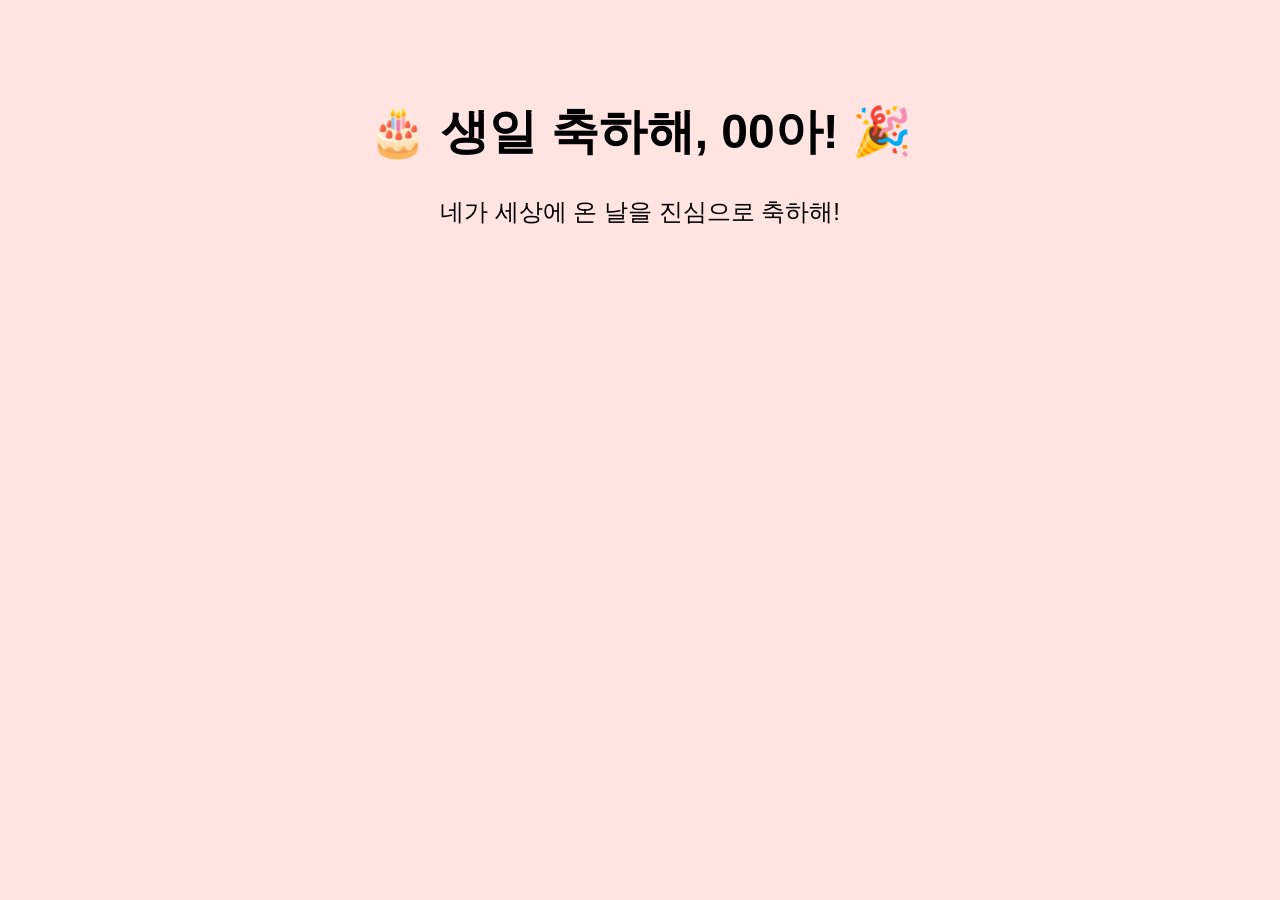
==== index.html @ ecf3f9cd "index file 인덱스파일 추가" ====
<!DOCTYPE html>
<html lang="ko">
<head>
  <meta charset="UTF-8">
  <title>생일 축하해!</title>
  <style>
    body { background: #ffe4e1; text-align: center; font-family: sans-serif; }
    h1 { font-size: 3em; margin-top: 100px; }
    p { font-size: 1.5em; }
  </style>
</head>
<body>
  <h1>🎂 생일 축하해, 00아! 🎉</h1>
  <p>네가 세상에 온 날을 진심으로 축하해!</p>
</body>
</html>
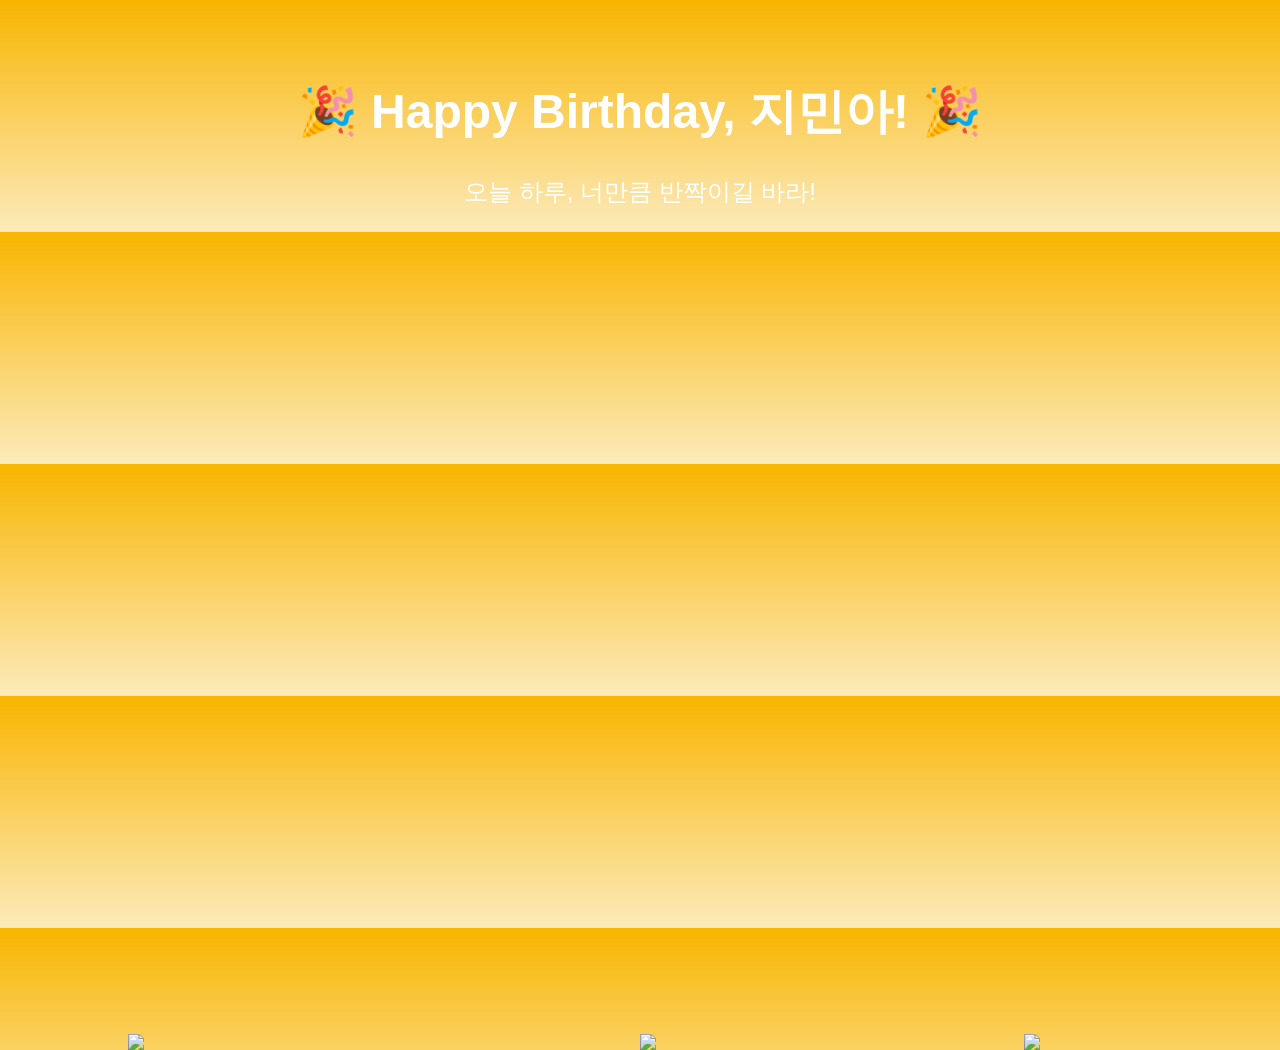
==== commit f0951f63: "첫 커밋 - 생일축하 페이지" ====
--- a/index.html
+++ b/index.html
@@ -1,16 +1,53 @@
-<!DOCTYPE html>
-<html lang="ko">
-<head>
-  <meta charset="UTF-8">
-  <title>생일 축하해!</title>
-  <style>
-    body { background: #ffe4e1; text-align: center; font-family: sans-serif; }
-    h1 { font-size: 3em; margin-top: 100px; }
-    p { font-size: 1.5em; }
-  </style>
-</head>
-<body>
-  <h1>🎂 생일 축하해, 00아! 🎉</h1>
-  <p>네가 세상에 온 날을 진심으로 축하해!</p>
-</body>
-</html>
+<!DOCTYPE html>
+<html lang="ko">
+<head>
+  <meta charset="UTF-8">
+  <title>지민아 생일 축하해!</title>
+  <style>
+    body {
+      margin: 0;
+      background: linear-gradient(to top, #fceabb, #f8b500);
+      font-family: 'Segoe UI', sans-serif;
+      color: #fff;
+      text-align: center;
+      overflow: hidden;
+    }
+    h1 {
+      margin-top: 80px;
+      font-size: 3em;
+      animation: pop 0.5s ease-in-out infinite alternate;
+    }
+    @keyframes pop {
+      from { transform: scale(1); }
+      to { transform: scale(1.05); }
+    }
+    #message {
+      font-size: 1.5em;
+      margin-top: 20px;
+    }
+    .balloon {
+      position: absolute;
+      bottom: -150px;
+      animation: floatUp 10s linear infinite;
+    }
+    @keyframes floatUp {
+      0% { transform: translateY(0); }
+      100% { transform: translateY(-120vh); }
+    }
+  </style>
+</head>
+<body>
+  <h1>🎉 Happy Birthday, 지민아! 🎉</h1>
+  <p id="message">오늘 하루, 너만큼 반짝이길 바라!</p>
+
+  <!-- 풍선 3개 -->
+  <img class="balloon" src="https://i.ibb.co/NjJFscm/balloon1.png" style="left:10%;">
+  <img class="balloon" src="https://i.ibb.co/KDLZ2r9/balloon2.png" style="left:50%;">
+  <img class="balloon" src="https://i.ibb.co/tM8gFZm/balloon3.png" style="left:80%;">
+
+  <!-- 음악 자동 재생 -->
+  <audio autoplay loop>
+    <source src="https://www.bensound.com/bensound-music/bensound-birthday.mp3" type="audio/mp3">
+  </audio>
+</body>
+</html>
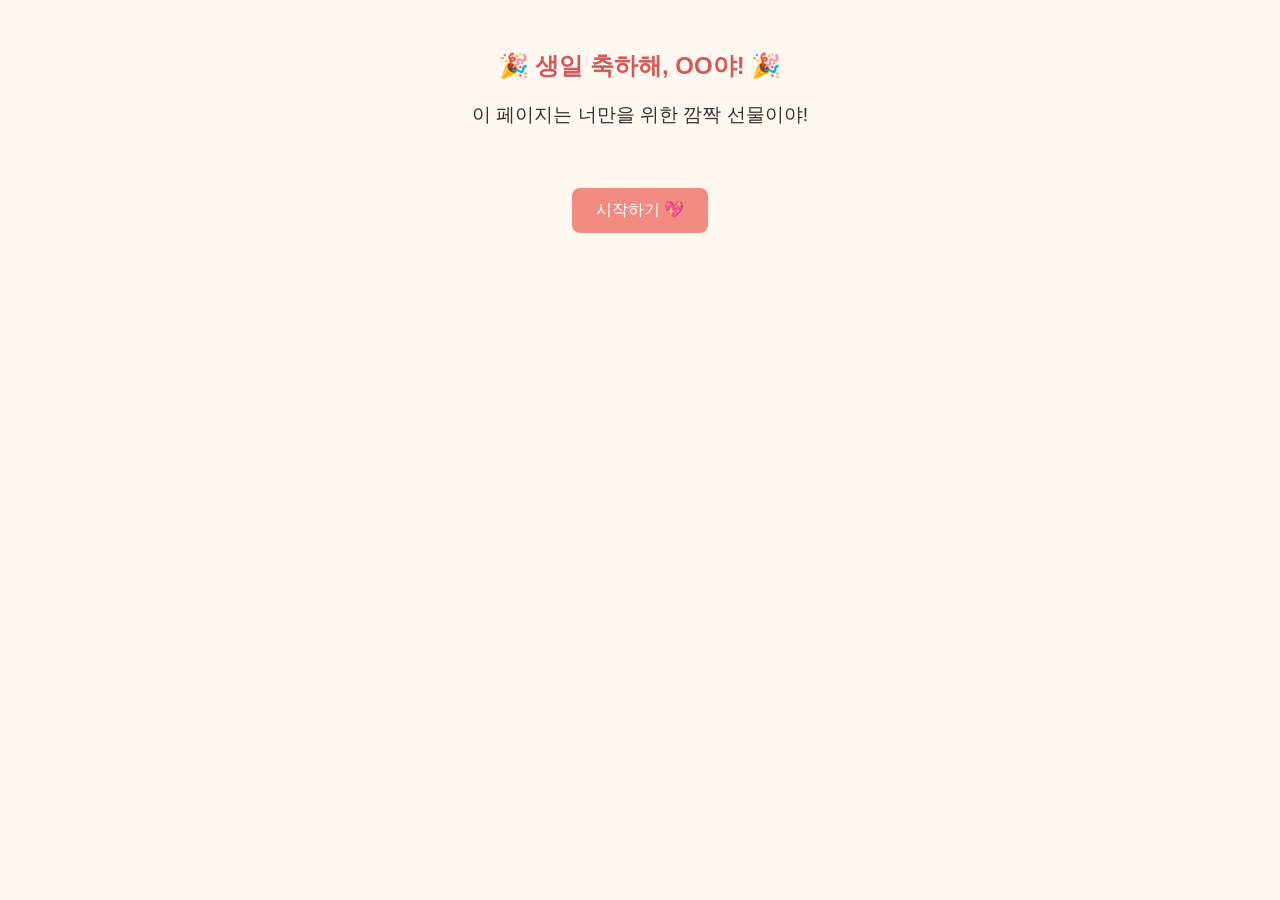
==== commit 9e87db03: "충돌 해결 및 새 페이지 추가" ====
--- a/index.html
+++ b/index.html
@@ -2,52 +2,18 @@
 <html lang="ko">
 <head>
   <meta charset="UTF-8">
-  <title>지민아 생일 축하해!</title>
-  <style>
-    body {
-      margin: 0;
-      background: linear-gradient(to top, #fceabb, #f8b500);
-      font-family: 'Segoe UI', sans-serif;
-      color: #fff;
-      text-align: center;
-      overflow: hidden;
-    }
-    h1 {
-      margin-top: 80px;
-      font-size: 3em;
-      animation: pop 0.5s ease-in-out infinite alternate;
-    }
-    @keyframes pop {
-      from { transform: scale(1); }
-      to { transform: scale(1.05); }
-    }
-    #message {
-      font-size: 1.5em;
-      margin-top: 20px;
-    }
-    .balloon {
-      position: absolute;
-      bottom: -150px;
-      animation: floatUp 10s linear infinite;
-    }
-    @keyframes floatUp {
-      0% { transform: translateY(0); }
-      100% { transform: translateY(-120vh); }
-    }
-  </style>
+  <title>생일 축하해!</title>
+  <link rel="stylesheet" href="style.css">
+  <script src="script.js" defer></script>
 </head>
 <body>
-  <h1>🎉 Happy Birthday, 지민아! 🎉</h1>
-  <p id="message">오늘 하루, 너만큼 반짝이길 바라!</p>
-
-  <!-- 풍선 3개 -->
-  <img class="balloon" src="https://i.ibb.co/NjJFscm/balloon1.png" style="left:10%;">
-  <img class="balloon" src="https://i.ibb.co/KDLZ2r9/balloon2.png" style="left:50%;">
-  <img class="balloon" src="https://i.ibb.co/tM8gFZm/balloon3.png" style="left:80%;">
-
-  <!-- 음악 자동 재생 -->
-  <audio autoplay loop>
-    <source src="https://www.bensound.com/bensound-music/bensound-birthday.mp3" type="audio/mp3">
-  </audio>
+  <div id="app">
+    <!-- 1. 첫 화면 -->
+    <section id="page1" class="page">
+      <h1>🎉 생일 축하해, OO야! 🎉</h1>
+      <p>이 페이지는 너만을 위한 깜짝 선물이야!</p>
+      <a href="page2.html" class="nav-button">시작하기 💖</a>
+    </section>
+  </div>
 </body>
-</html>
+</html>
--- a/style.css
+++ b/style.css
@@ -0,0 +1,104 @@
+/* 기본 설정 */
+body {
+    margin: 0;
+    padding: 0;
+    font-family: 'Segoe UI', 'Noto Sans KR', sans-serif;
+    background-color: #fff8f0;
+    color: #333;
+    text-align: center;
+  }
+  
+  h1, h2 {
+    margin-top: 50px;
+    color: #d15b5b;
+  }
+  
+  p {
+    font-size: 1.2em;
+    margin: 20px;
+  }
+  
+  .nav-button {
+    display: inline-block;
+    margin: 40px auto;
+    padding: 12px 24px;
+    font-size: 1em;
+    color: white;
+    background-color: #f28b82;
+    border: none;
+    border-radius: 8px;
+    text-decoration: none;
+    cursor: pointer;
+    transition: background 0.3s ease;
+  }
+  
+  .nav-button:hover {
+    background-color: #ec6d6d;
+  }
+  
+  /* 슬라이드 */
+  #slideshow {
+    position: relative;
+    width: 300px;
+    height: 400px;
+    margin: 40px auto;
+    overflow: hidden;
+  }
+  
+  .slide {
+    width: 100%;
+    height: 100%;
+    object-fit: cover;
+    position: absolute;
+    opacity: 0;
+    transition: opacity 1s ease-in-out;
+  }
+  
+  .slide.active {
+    opacity: 1;
+  }
+  
+  /* 타임라인 */
+  .timeline {
+    list-style: none;
+    padding: 0;
+    max-width: 500px;
+    margin: 40px auto;
+    text-align: left;
+  }
+  
+  .timeline li {
+    margin-bottom: 16px;
+    font-size: 1.1em;
+  }
+  
+  /* 쿠폰 박스 */
+  .gift-box {
+    font-size: 3em;
+    cursor: pointer;
+    animation: bounce 1.5s infinite;
+    margin-top: 50px;
+  }
+  
+  @keyframes bounce {
+    0%, 100% { transform: translateY(0); }
+    50% { transform: translateY(-15px); }
+  }
+  
+  .coupon {
+    margin-top: 20px;
+    font-size: 1.5em;
+    color: #f06292;
+  }
+  
+  .hidden {
+    display: none;
+  }
+  
+  /* 손그림 */
+  .drawing {
+    max-width: 300px;
+    margin: 30px auto;
+    display: block;
+  }
+  
